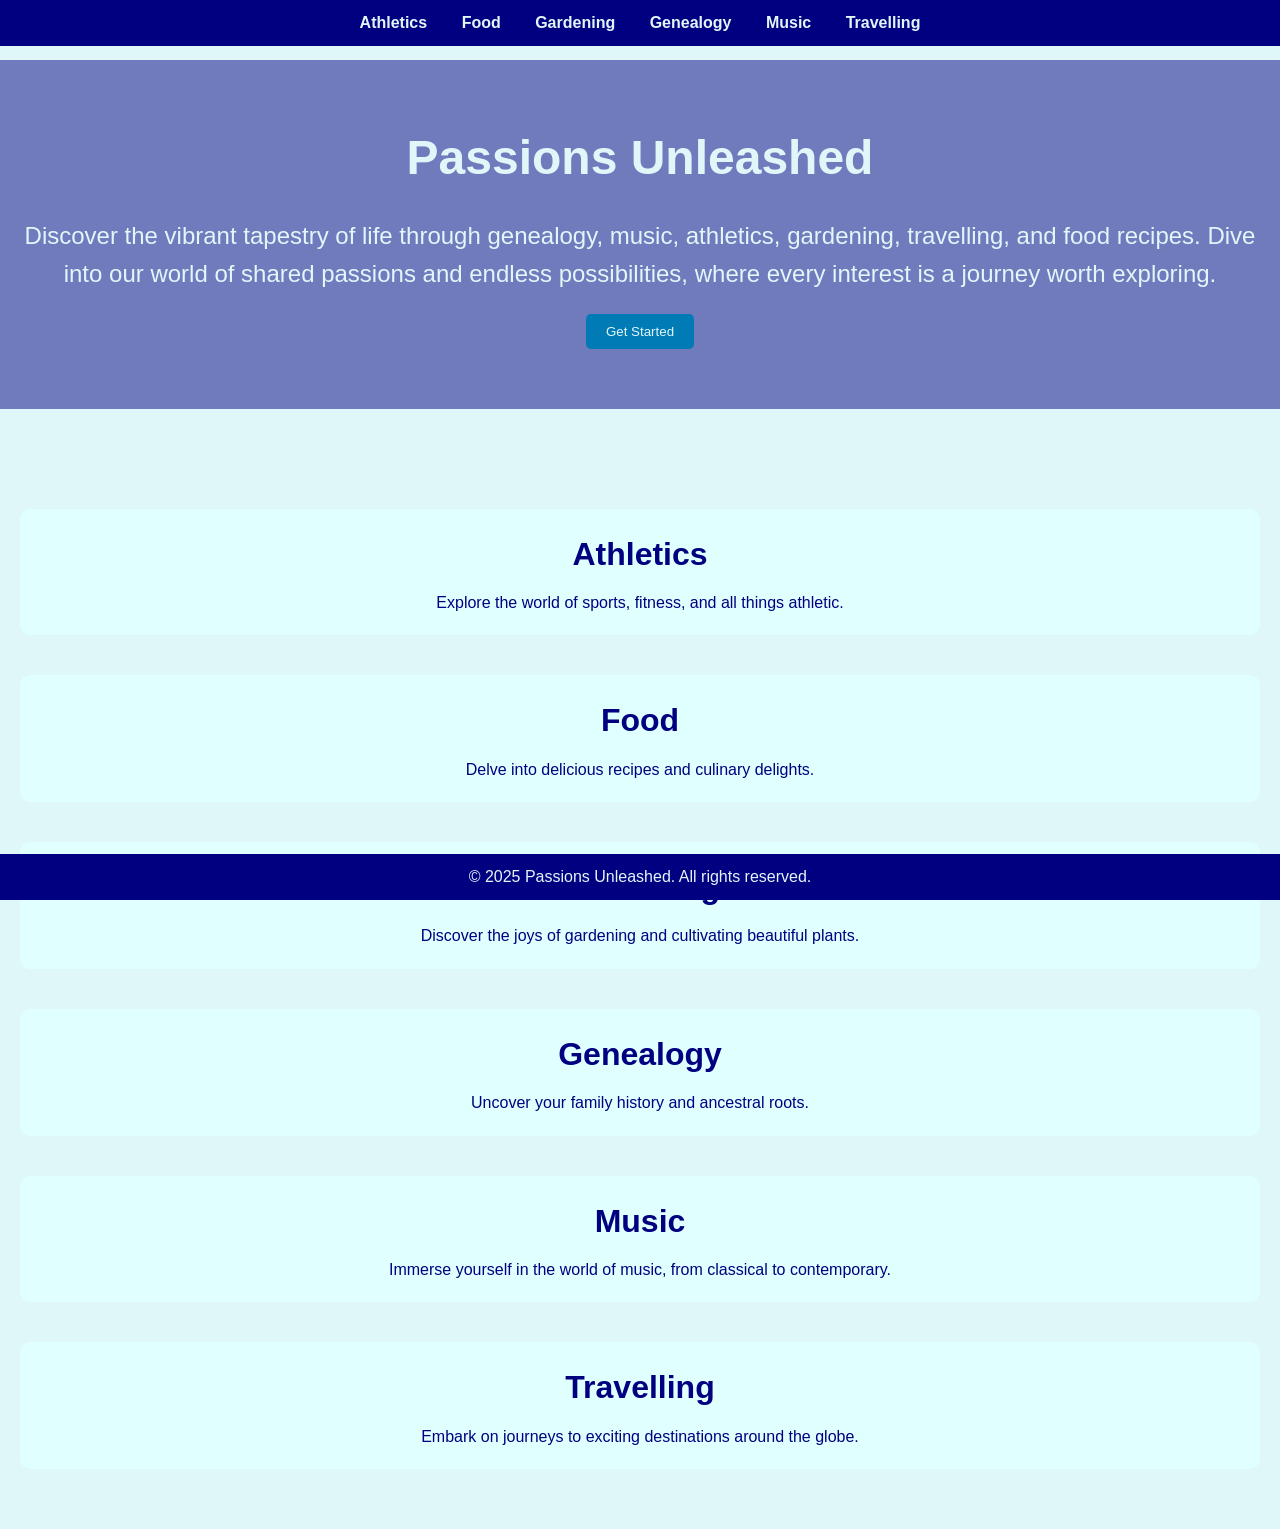
==== index.html @ 553f0f54 "Add files via upload" ====
<!DOCTYPE html>
<html lang="en">
<head>
    <meta charset="UTF-8">
    <meta name="viewport" content="width=device-width, initial-scale=1.0">
    <title>Passions Unleashed</title>
    <link rel="stylesheet" href="styles.css">
</head>
<body>
    <nav>
        <ul>
            <li><a href="athletics.html">Athletics</a></li>
            <li><a href="food.html">Food</a></li>
            <li><a href="gardening.html">Gardening</a></li>
            <li><a href="genealogy.html">Genealogy</a></li>
            <li><a href="music.html">Music</a></li>
            <li><a href="travelling.html">Travelling</a></li>
        </ul>
    </nav>
    <header>
        <h1>Passions Unleashed</h1>
        <p>Discover the vibrant tapestry of life through genealogy, music, athletics, gardening, travelling, and food recipes. Dive into our world of shared passions and endless possibilities, where every interest is a journey worth exploring.</p>
        <button onclick="location.href='#music'">Get Started</button>
    </header>
    <main>
        <section id="athletics">
            <h2>Athletics</h2>
            <p>Explore the world of sports, fitness, and all things athletic.</p>
        </section>
        <section id="food">
            <h2>Food</h2>
            <p>Delve into delicious recipes and culinary delights.</p>
        </section>
        <section id="gardening">
            <h2>Gardening</h2>
            <p>Discover the joys of gardening and cultivating beautiful plants.</p>
        </section>
        <section id="genealogy">
            <h2>Genealogy</h2>
            <p>Uncover your family history and ancestral roots.</p>
        </section>
        <section id="music">
            <h2>Music</h2>
            <p>Immerse yourself in the world of music, from classical to contemporary.</p>
        </section>
        <section id="travelling">
            <h2>Travelling</h2>
            <p>Embark on journeys to exciting destinations around the globe.</p>
        </section>
    </main>
    <footer>
        <p>&copy; 2025 Passions Unleashed. All rights reserved.</p>
    </footer>
</body>
</html>
---- styles.css ----
/* styles.css */

/* Reset default browser styles */
* {
    margin: 0;
    padding: 0;
    box-sizing: border-box;
}

/* Body styles */
body {
    font-family: 'Arial', sans-serif;
    line-height: 1.6;
    background-color: #e0f7fa; /* Light blue */
    color: #000080; /* Dark blue */
    scroll-behavior: smooth; /* Enables smooth scrolling */
}

/* Navigation styles */
nav {
    background-color: #000080; /* Dark blue */
    padding: 10px 0;
    position: fixed; /* Fixes the nav at the top */
    width: 100%;
    top: 0;
    z-index: 1000;
}

nav ul {
    list-style: none;
    text-align: center;
}

nav ul li {
    display: inline;
    margin: 0 15px;
}

nav ul li a {
    color: #e0f7fa; /* Light blue */
    text-decoration: none;
    font-weight: bold;
}

nav ul li a:hover {
    text-decoration: underline;
}

/* Header styles */
header {
    background: linear-gradient(rgba(0,0,128,0.5), rgba(0,0,128,0.5)), url('https://via.placeholder.com/1500x600') no-repeat center center/cover;
    color: #e0f7fa; /* Light blue */
    padding: 60px 20px;
    text-align: center;
    margin-top: 60px; /* To prevent header from overlapping with fixed nav */
}

header h1 {
    font-size: 3rem;
    margin-bottom: 20px;
}

header p {
    font-size: 1.5rem;
    margin-bottom: 20px;
}

header button {
    padding: 10px 20px;
    background-color: #007bb5; /* Darker blue */
    color: #e0f7fa; /* Light blue */
    border: none;
    border-radius: 5px;
    cursor: pointer;
}

header button:hover {
    background-color: #005f87; /* Even darker blue */
}

/* Main content styles */
main {
    padding: 20px;
    text-align: center;
    margin-top: 80px; /* Additional margin to prevent content from overlapping with fixed nav */
}

/* Section styles */
section {
    margin-bottom: 40px;
    padding: 20px;
    background-color: #e0ffff; /* Very light blue */
    border-radius: 10px;
}

section h2 {
    font-size: 2rem;
    margin-bottom: 10px;
    color: #000080; /* Dark blue */
}

/* Footer styles */
footer {
    background-color: #000080; /* Dark blue */
    color: #e0f7fa; /* Light blue */
    text-align: center;
    padding: 10px 0;
    position: fixed;
    width: 100%;
    bottom: 0;
}
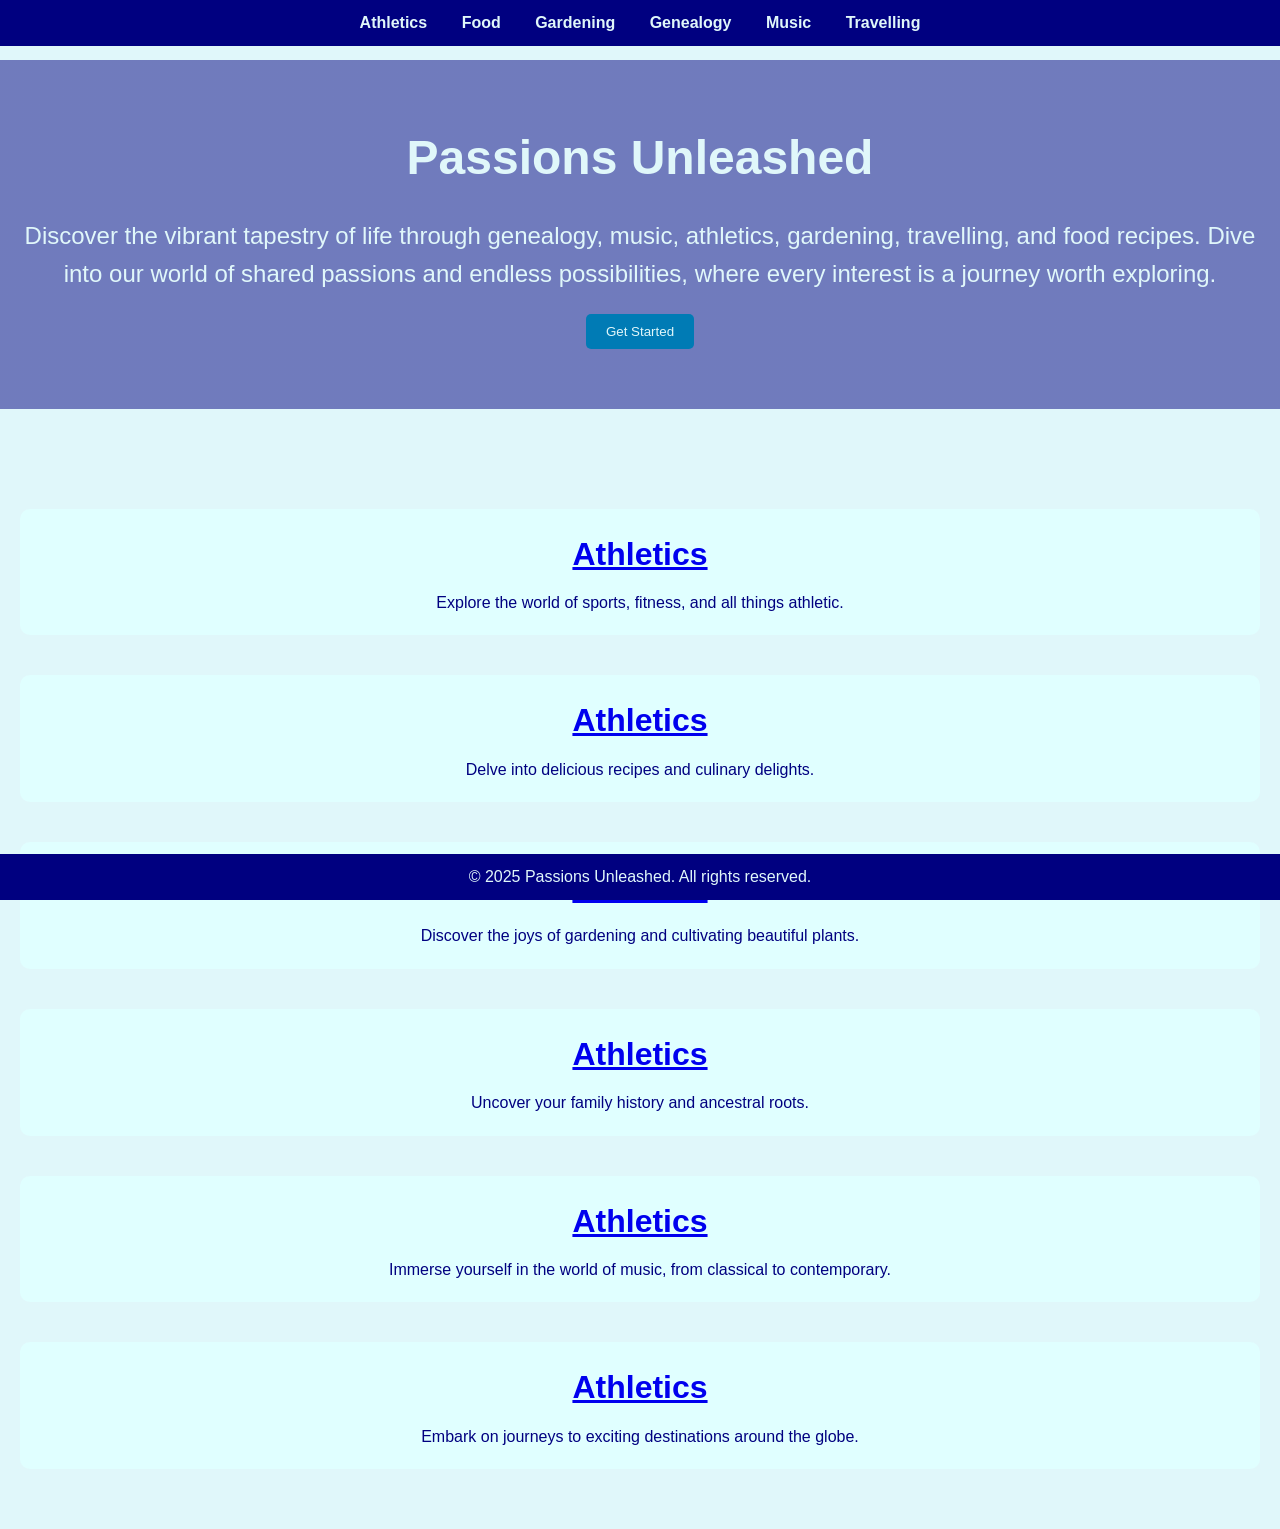
==== commit 1cec68b6: "Add files via upload" ====
--- a/index.html
+++ b/index.html
@@ -1,3 +1,10 @@
+<?php
+session_start();
+if (!isset($_SESSION['loggedin'])) {
+    header('Location: login.html');
+    exit();
+}
+?>
 <!DOCTYPE html>
 <html lang="en">
 <head>
@@ -24,27 +31,27 @@
     </header>
     <main>
         <section id="athletics">
-            <h2>Athletics</h2>
+            <h2><a href="athletics.html">Athletics</a></h2>
             <p>Explore the world of sports, fitness, and all things athletic.</p>
         </section>
         <section id="food">
-            <h2>Food</h2>
+            <h2><a href="food.html">Athletics</a></h2>
             <p>Delve into delicious recipes and culinary delights.</p>
         </section>
         <section id="gardening">
-            <h2>Gardening</h2>
+            <h2><a href="gardening.html">Athletics</a></h2>
             <p>Discover the joys of gardening and cultivating beautiful plants.</p>
         </section>
         <section id="genealogy">
-            <h2>Genealogy</h2>
+            <h2><a href="genealogy.html">Athletics</a></h2>
             <p>Uncover your family history and ancestral roots.</p>
         </section>
         <section id="music">
-            <h2>Music</h2>
+            <h2><a href="music.html">Athletics</a></h2>
             <p>Immerse yourself in the world of music, from classical to contemporary.</p>
         </section>
         <section id="travelling">
-            <h2>Travelling</h2>
+            <h2><a href="travelling.html">Athletics</a></h2>
             <p>Embark on journeys to exciting destinations around the globe.</p>
         </section>
     </main>
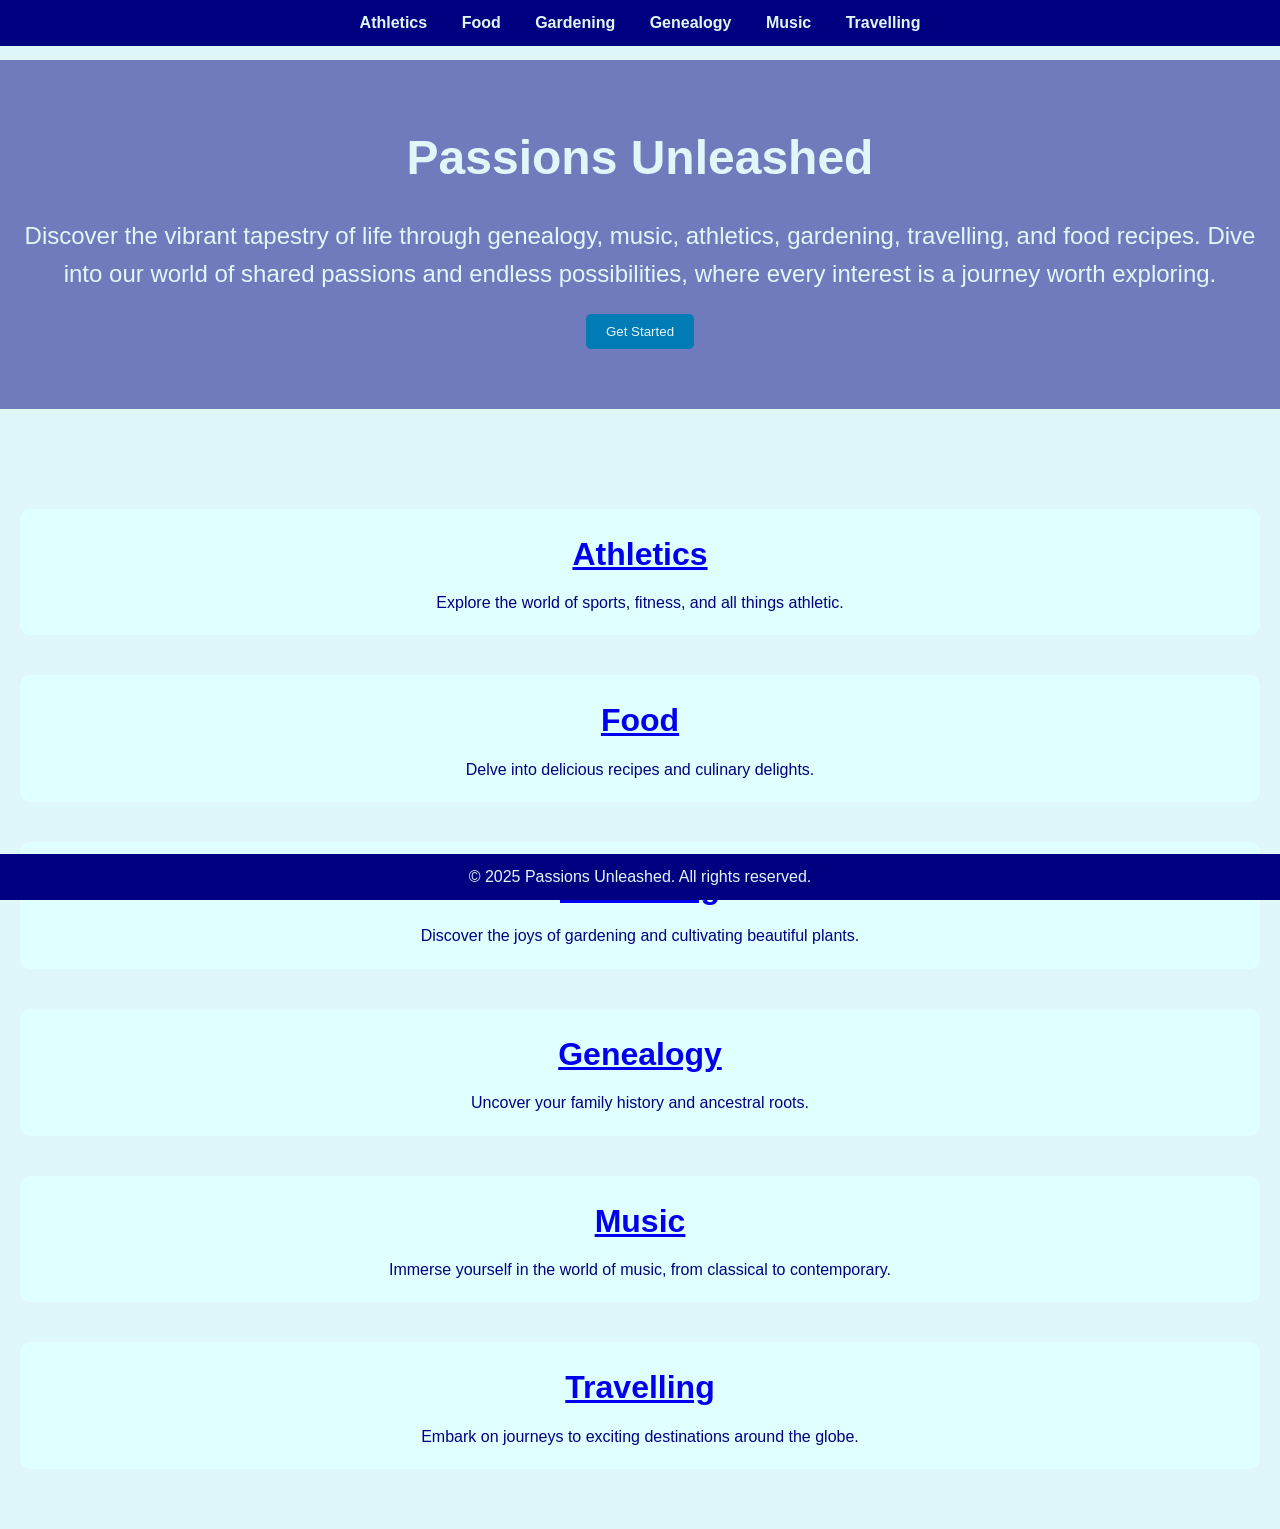
==== commit 01662972: "Add files via upload" ====
--- a/index.html
+++ b/index.html
@@ -27,7 +27,7 @@
     <header>
         <h1>Passions Unleashed</h1>
         <p>Discover the vibrant tapestry of life through genealogy, music, athletics, gardening, travelling, and food recipes. Dive into our world of shared passions and endless possibilities, where every interest is a journey worth exploring.</p>
-        <button onclick="location.href='#music'">Get Started</button>
+        <button onclick="location.href='athletics.html'">Get Started</button>
     </header>
     <main>
         <section id="athletics">
@@ -35,23 +35,23 @@
             <p>Explore the world of sports, fitness, and all things athletic.</p>
         </section>
         <section id="food">
-            <h2><a href="food.html">Athletics</a></h2>
+            <h2><a href="food.html">Food</a></h2>
             <p>Delve into delicious recipes and culinary delights.</p>
         </section>
         <section id="gardening">
-            <h2><a href="gardening.html">Athletics</a></h2>
+            <h2><a href="gardening.html">Gardening</a></h2>
             <p>Discover the joys of gardening and cultivating beautiful plants.</p>
         </section>
         <section id="genealogy">
-            <h2><a href="genealogy.html">Athletics</a></h2>
+            <h2><a href="genealogy.html">Genealogy</a></h2>
             <p>Uncover your family history and ancestral roots.</p>
         </section>
         <section id="music">
-            <h2><a href="music.html">Athletics</a></h2>
+            <h2><a href="music.html">Music</a></h2>
             <p>Immerse yourself in the world of music, from classical to contemporary.</p>
         </section>
         <section id="travelling">
-            <h2><a href="travelling.html">Athletics</a></h2>
+            <h2><a href="travelling.html">Travelling</a></h2>
             <p>Embark on journeys to exciting destinations around the globe.</p>
         </section>
     </main>
@@ -60,3 +60,4 @@
     </footer>
 </body>
 </html>
+
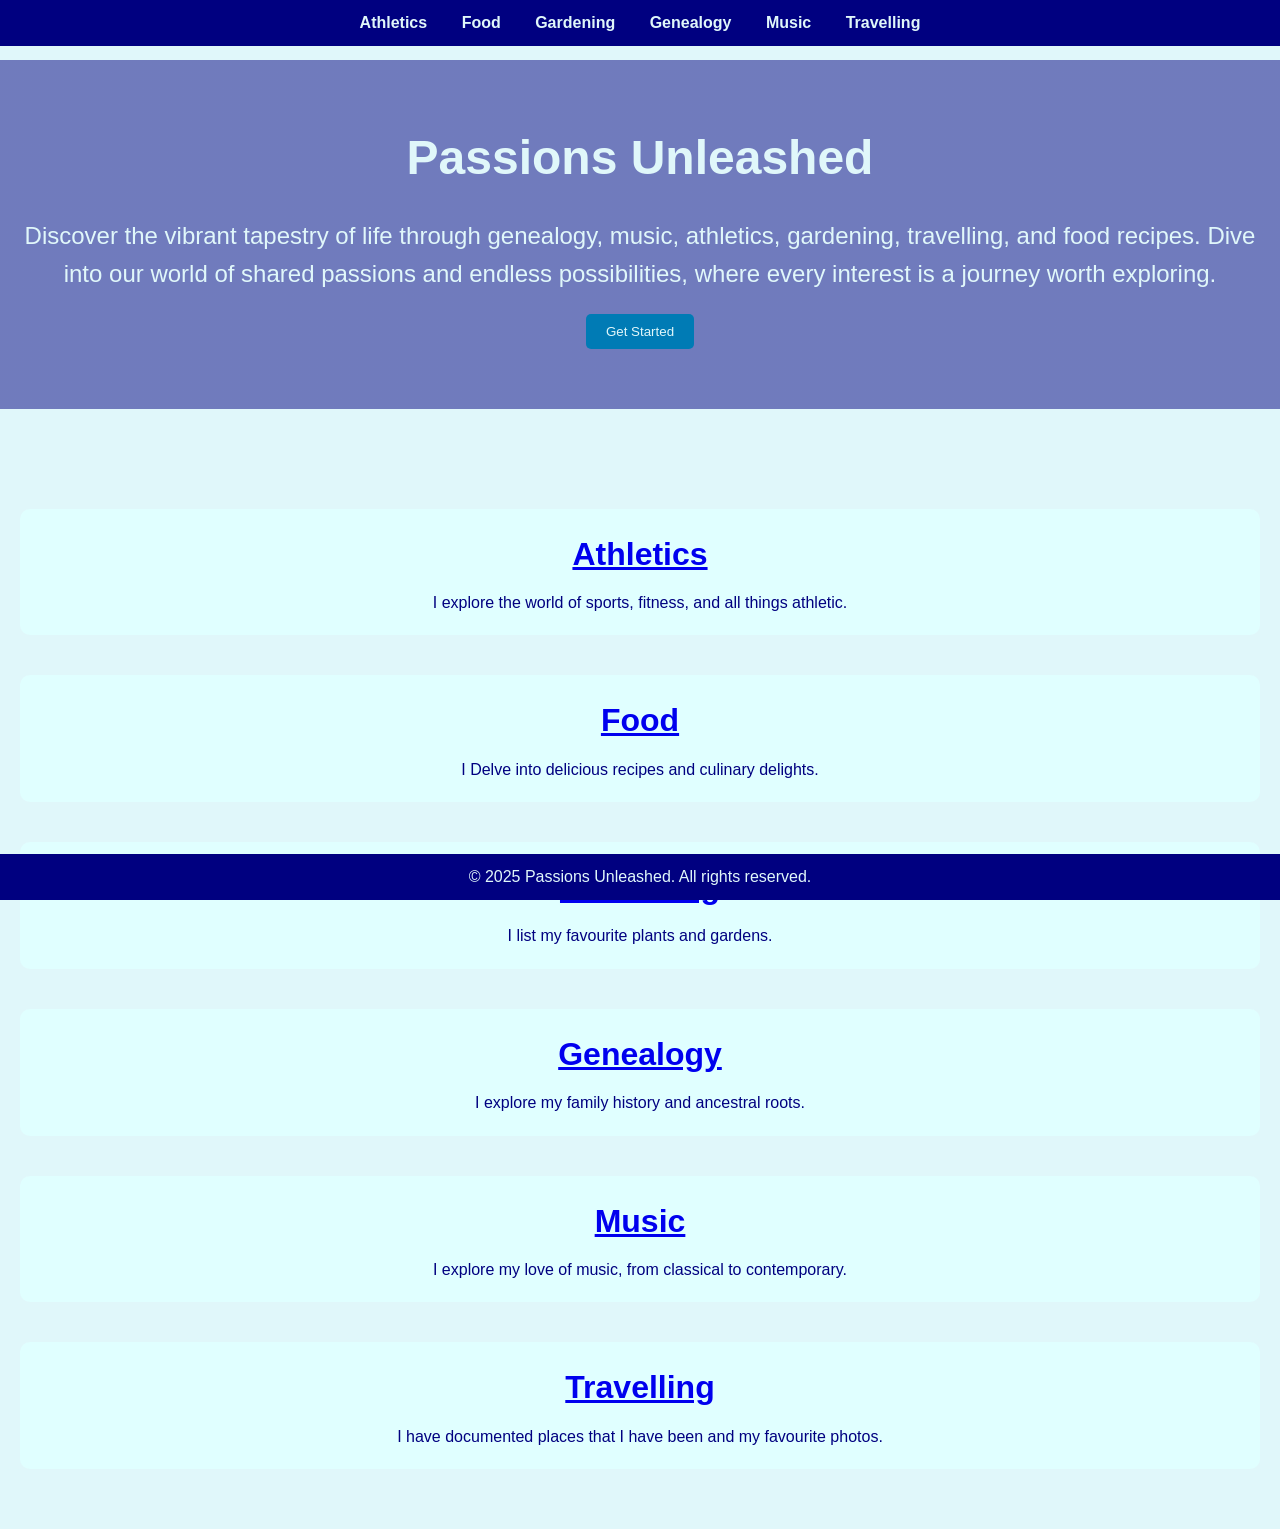
==== commit f038e3f2: "Add files via upload" ====
--- a/index.html
+++ b/index.html
@@ -32,27 +32,27 @@
     <main>
         <section id="athletics">
             <h2><a href="athletics.html">Athletics</a></h2>
-            <p>Explore the world of sports, fitness, and all things athletic.</p>
+            <p>I explore the world of sports, fitness, and all things athletic.</p>
         </section>
         <section id="food">
             <h2><a href="food.html">Food</a></h2>
-            <p>Delve into delicious recipes and culinary delights.</p>
+            <p>I Delve into delicious recipes and culinary delights.</p>
         </section>
         <section id="gardening">
             <h2><a href="gardening.html">Gardening</a></h2>
-            <p>Discover the joys of gardening and cultivating beautiful plants.</p>
+            <p>I list my favourite plants and gardens.</p>
         </section>
         <section id="genealogy">
             <h2><a href="genealogy.html">Genealogy</a></h2>
-            <p>Uncover your family history and ancestral roots.</p>
+            <p>I explore my family history and ancestral roots.</p>
         </section>
         <section id="music">
             <h2><a href="music.html">Music</a></h2>
-            <p>Immerse yourself in the world of music, from classical to contemporary.</p>
+            <p>I explore my love of music, from classical to contemporary.</p>
         </section>
         <section id="travelling">
             <h2><a href="travelling.html">Travelling</a></h2>
-            <p>Embark on journeys to exciting destinations around the globe.</p>
+            <p>I have documented places that I have been and my favourite photos.</p>
         </section>
     </main>
     <footer>
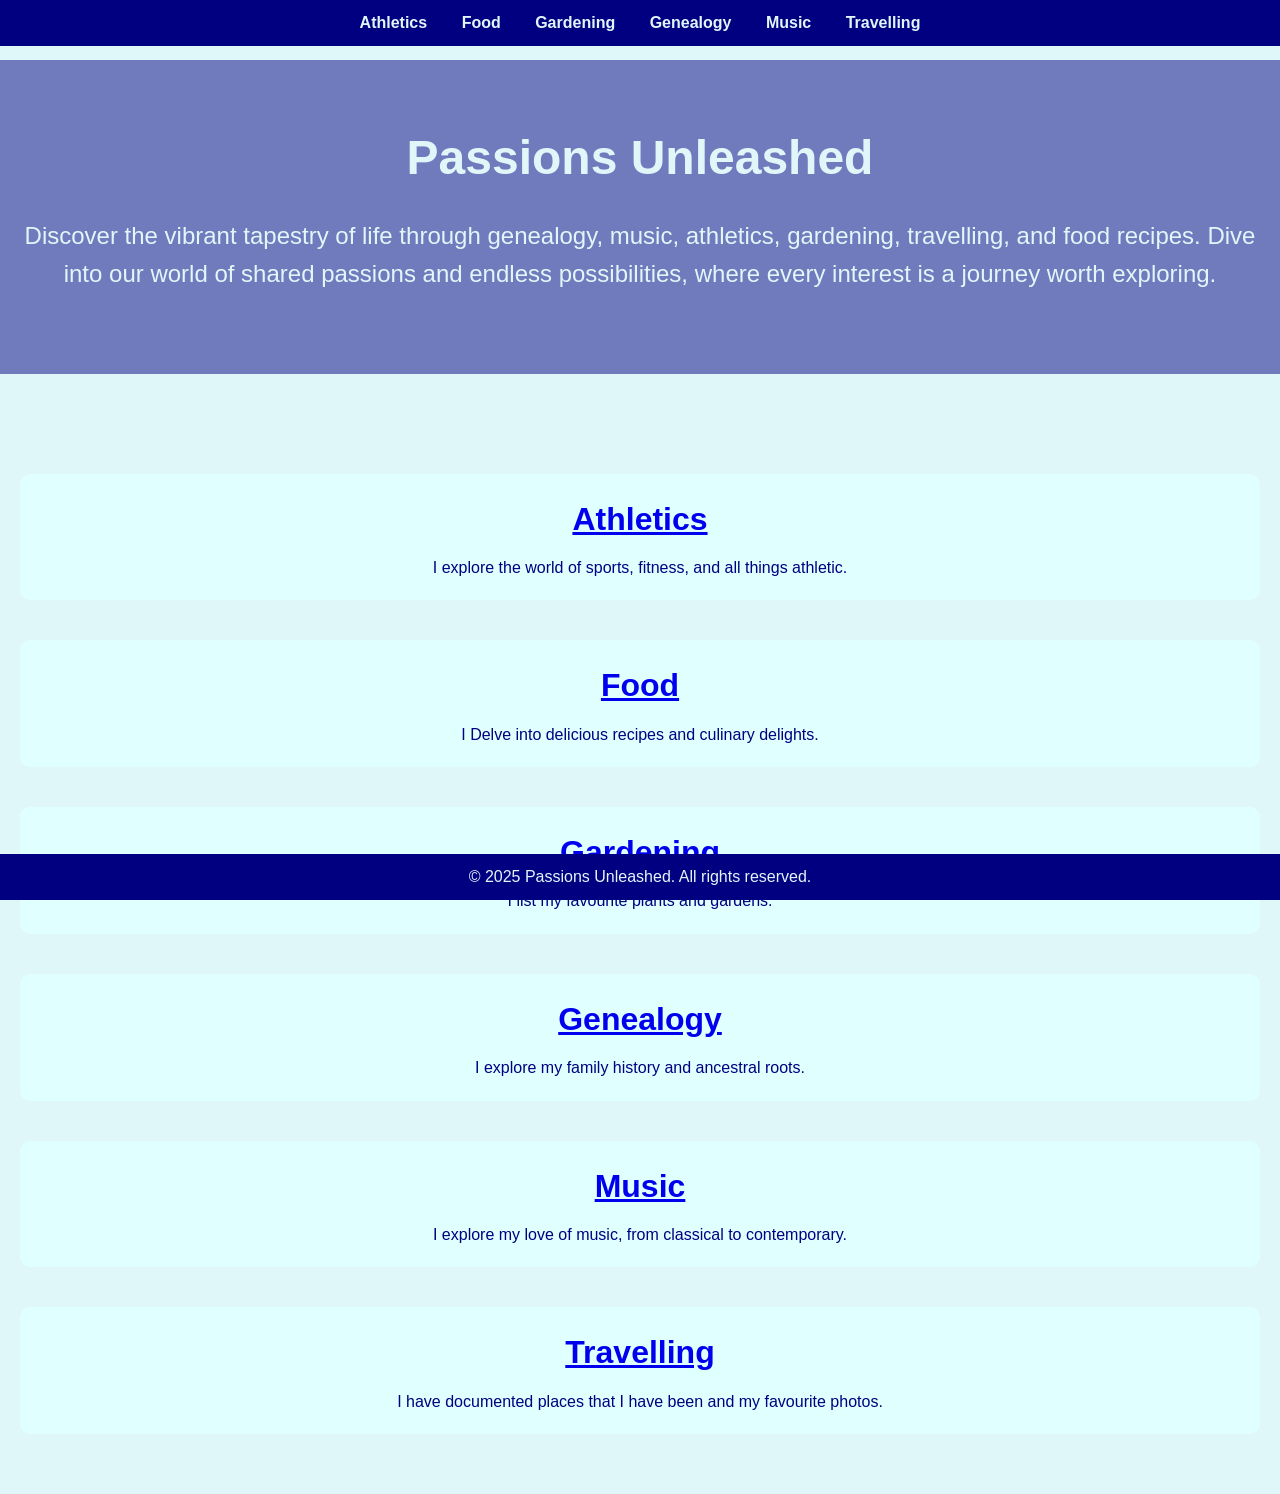
==== commit 1ff6abd9: "Add files via upload" ====
--- a/index.html
+++ b/index.html
@@ -27,7 +27,6 @@
     <header>
         <h1>Passions Unleashed</h1>
         <p>Discover the vibrant tapestry of life through genealogy, music, athletics, gardening, travelling, and food recipes. Dive into our world of shared passions and endless possibilities, where every interest is a journey worth exploring.</p>
-        <button onclick="location.href='athletics.html'">Get Started</button>
     </header>
     <main>
         <section id="athletics">
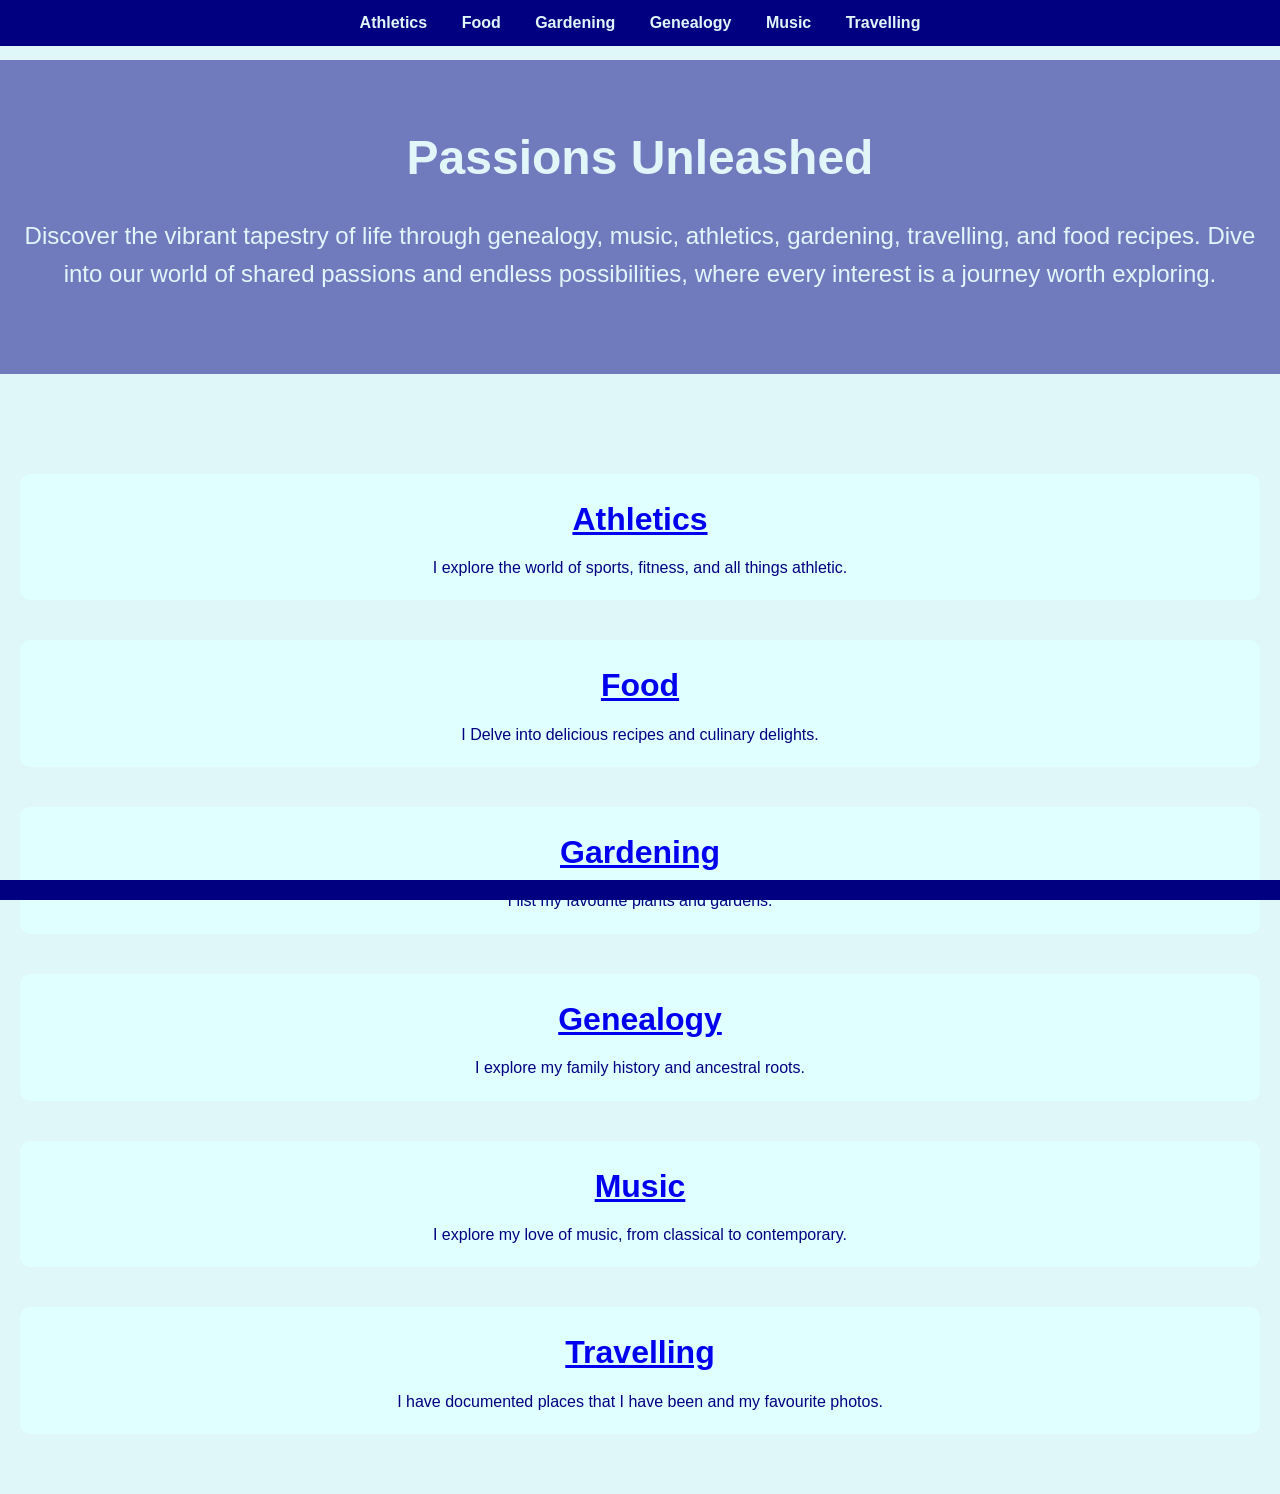
==== commit 33ae5021: "Update index.html" ====
--- a/index.html
+++ b/index.html
@@ -55,8 +55,14 @@
         </section>
     </main>
     <footer>
-        <p>&copy; 2025 Passions Unleashed. All rights reserved.</p>
+        <nav>
+            <ul>
+                <li><a href="about.html">About</a></li>
+                <li><a href="contact.html">Contact</a></li>
+                <li><a href="privacy.html">Privacy Policy</a></li>
+                <li><a href="terms.html">Terms of Service</a></li>
+            </ul>
+        </nav>
     </footer>
 </body>
 </html>
-
